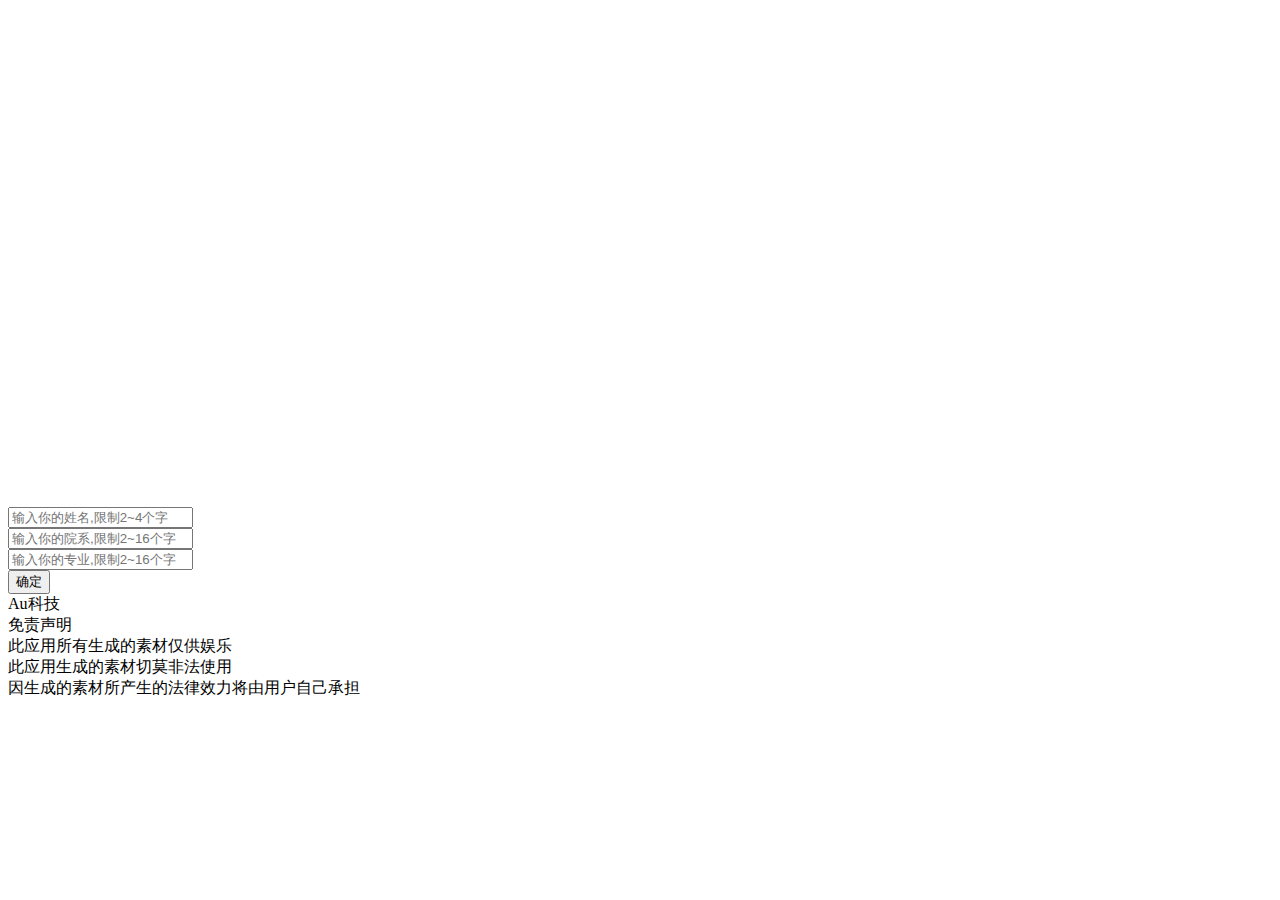
==== bj.htm @ 71a46560 "Add files via upload" ====
<!DOCTYPE html>
<html lang="en">
<head>
    <meta http-equiv="Content-Type" content="text/html; charset=UTF-8">

    <meta name="viewport"
          content="width=device-width, initial-scale=1.0, minimum-scale=1.0, maximum-scale=1.0, user-scalable=no">
    <title>北大录取通知书</title>
    <link type="text/css" rel="stylesheet" href="./bj/frozen.css">
    <link type="text/css" rel="stylesheet" href="./bj/module.css">

</head>
<body>
<div class="wrapper">
    <!-- 图片-->
    <canvas id="canvas" height=495.2></canvas>
    <!-- 提交的表单-->
    <div class="ui-form">
        <form action="">
            <div class="ui-form-item ui-border-b">
                <input type="text" name="a" placeholder="输入你的姓名,限制2~4个字" maxlength="4">
            </div>
            <div class="ui-form-item ui-border-b">
                <input type="text" name="b" placeholder="输入你的院系,限制2~16个字" maxlength="16">
            </div>
            <div class="ui-form-item ui-border-b">
                <input type="text" name="c" placeholder="输入你的专业,限制2~16个字" maxlength="16">
            </div>
            <div class="ui-btn-wrap">
                <button class="ui-btn-lg ui-btn-danger">确定</button>
            </div>
        </form>
    </div>
</div>

<script>
    // 获取参数
    function getQueryVariable(variable) {
        var query = window.location.search.substring(1);
        var vars = query.split("&");
        for (var i = 0; i < vars.length; i++) {
            var pair = vars[i].split("=");
            if (pair[0] === variable) {
                return pair[1];
            }
        }
        return (false);
    }

    var a = getQueryVariable("a");
    var b = getQueryVariable("b");
    var c = getQueryVariable("c");

    //画图
    var aa = document.getElementById('canvas');
    var bb = aa.getContext('2d');
    aa.width = window.screen.availWidth;

    var img = new Image;
    img.src = 'bj/bg.png';

    img.onload = function () {
        bb.scale(0.4,0.4);
        bb.drawImage(img,(aa.width-img.width*0.36)/2, 20);

        bb.fillStyle = '#2d2d2d';   // 文字填充颜色
        bb.font = '34px STXingkai';
        if (!a) {
            a = '张慧敏';
        }
        if (!b) {
            b = '       和家';
        }
        if (!c) {
            c = '       爱情与幸福';
        }
        console.log(a);
        bb.fillText(decodeURI(a), 180, 590);
        bb.fillText(decodeURI(b), 447, 652);
        bb.fillText(decodeURI(c), 220, 712);

    };
    bb.stroke();
</script>

<div class="footer">
    <div class="icon-weixin"></div>
    Au科技 <br>
    免责声明<br>此应用所有生成的素材仅供娱乐<br>此应用生成的素材切莫非法使用<br>因生成的素材所产生的法律效力将由用户自己承担
</div>
</body>
</html>
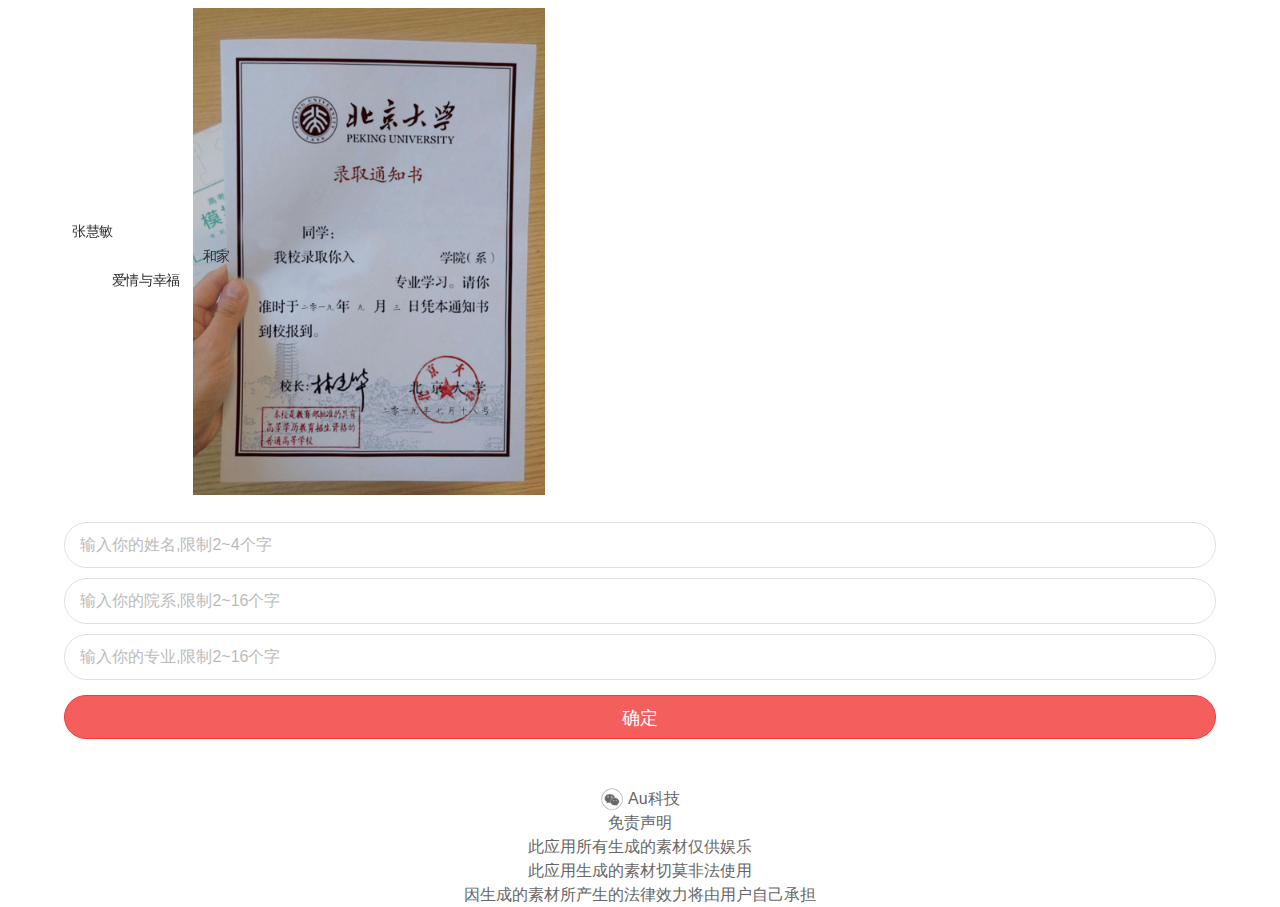
==== commit aed15fc9: "a" ====
--- a/bj.htm
+++ b/bj.htm
@@ -89,4 +89,4 @@
     免责声明<br>此应用所有生成的素材仅供娱乐<br>此应用生成的素材切莫非法使用<br>因生成的素材所产生的法律效力将由用户自己承担
 </div>
 </body>
-</html>+</html>
--- a/bj/frozen.css
+++ b/bj/frozen.css
@@ -0,0 +1 @@
+@charset "UTF-8";@media screen and (max-width:319px){html{font-size:85.33333px}}@media screen and (min-width:320px) and (max-width:359px){html{font-size:85.33333px}}@media screen and (min-width:360px) and (max-width:374px){html{font-size:96px}}@media screen and (min-width:375px) and (max-width:383px){html{font-size:100px}}@media screen and (min-width:384px) and (max-width:399px){html{font-size:102.4px}}@media screen and (min-width:400px) and (max-width:413px){html{font-size:106.66667px}}@media screen and (min-width:414px){html{font-size:110.4px}}body,div,dl,dt,dd,ul,ol,li,h1,h2,h3,h4,h5,h6,pre,code,form,fieldset,legend,input,textarea,p,blockquote,th,td,header,hgroup,nav,section,article,aside,footer,figure,figcaption,menu,button{margin:0;padding:0}body{font-family:"Helvetica Neue",Helvetica,STHeiTi,sans-serif;line-height:1.5;font-size:16px;color:#000;background-color:#f8f8f8;-webkit-user-select:none;-webkit-text-size-adjust:100%;-webkit-tap-highlight-color:transparent;outline:0}h1,h2,h3,h4,h5,h6{font-size:100%;font-weight:400}table{border-collapse:collapse;border-spacing:0}caption,th{text-align:left}fieldset,img{border:0}li{list-style:none}ins{text-decoration:none}del{text-decoration:line-through}input,button,textarea,select,optgroup,option{font-family:inherit;font-size:inherit;font-style:inherit;font-weight:inherit;outline:0}button{-webkit-appearance:none;border:0;background:0 0}a{-webkit-touch-callout:none;text-decoration:none}:focus{outline:0;-webkit-tap-highlight-color:transparent}em,i{font-style:normal}@font-face{font-family:iconfont;src:url(../font/iconfont.ttf) format("truetype")}.ui-icon,[class^=ui-icon-]{font-family:iconfont!important;font-size:32px;line-height:44px;font-style:normal;-webkit-font-smoothing:antialiased;-webkit-text-stroke-width:.2px;display:block;color:rgba(0,0,0,.5)}.ui-icon-close:before{content:""}.ui-icon-search:before{content:""}.ui-icon-return:before{content:""}.ui-icon-close,.ui-icon-search{color:#8e8e93}@font-face{font-family:iconfont;src:url(../font/iconfont-full.ttf) format("truetype")}.ui-icon,[class^=ui-icon-]{font-family:iconfont!important;font-size:32px;line-height:44px;font-style:normal;-webkit-font-smoothing:antialiased;-webkit-text-stroke-width:.2px;display:block;color:rgba(0,0,0,.5)}.ui-icon-add:before{content:"\f615"}.ui-icon-more:before{content:"\f616"}.ui-icon-arrow:before{content:"\f600"}.ui-icon-return:before{content:"\f614"}.ui-icon-checked:before{content:"\f601"}.ui-icon-checked-s:before{content:"\f602"}.ui-icon-info-block:before{content:"\f603"}.ui-icon-success-block:before{content:"\f604"}.ui-icon-warn-block:before{content:"\f605"}.ui-icon-info:before{content:"\f606"}.ui-icon-success:before{content:"\f607"}.ui-icon-warn:before{content:"\f608"}.ui-icon-next:before{content:"\f617"}.ui-icon-prev:before{content:"\f618"}.ui-icon-tag:before{content:"\f60d"}.ui-icon-tag-pop:before{content:"\f60f"}.ui-icon-tag-s:before{content:"\f60e"}.ui-icon-warn-lg:before{content:"\f609"}.ui-icon-close:before{content:"\f60a"}.ui-icon-close-progress:before{content:"\f619"}.ui-icon-close-page:before{content:"\f60b"}.ui-icon-emo:before{content:"\f61a"}.ui-icon-delete:before{content:"\f61b"}.ui-icon-search:before{content:"\f60c"}.ui-icon-order:before{content:"\f61c"}.ui-icon-news:before{content:"\f61d"}.ui-icon-personal:before{content:"\f61e"}.ui-icon-dressup:before{content:"\f61f"}.ui-icon-cart:before{content:"\f620"}.ui-icon-history:before{content:"\f621"}.ui-icon-wallet:before{content:"\f622"}.ui-icon-refresh:before{content:"\f623"}.ui-icon-thumb:before{content:"\f624"}.ui-icon-file:before{content:"\f625"}.ui-icon-hall:before{content:"\f626"}.ui-icon-voice:before{content:"\f627"}.ui-icon-unfold:before{content:"\f628"}.ui-icon-gototop:before{content:"\f629"}.ui-icon-share:before{content:"\f62a"}.ui-icon-home:before{content:"\f62b"}.ui-icon-pin:before{content:"\f62c"}.ui-icon-star:before{content:"\f62d"}.ui-icon-bugle:before{content:"\f62e"}.ui-icon-trend:before{content:"\f62f"}.ui-icon-unchecked:before{content:"\f610"}.ui-icon-unchecked-s:before{content:"\f611"}.ui-icon-play-active:before{content:"\f630"}.ui-icon-stop-active:before{content:"\f631"}.ui-icon-play:before{content:"\f632"}.ui-icon-stop:before{content:"\f633"}.ui-icon-set:before{content:"\f634"}.ui-icon-add-group:before{content:"\f635"}.ui-icon-add-people:before{content:"\f636"}.ui-icon-pc:before{content:"\f637"}.ui-icon-scan:before{content:"\f638"}.ui-icon-tag-svip:before{content:"\f613"}.ui-icon-tag-vip:before{content:"\f612"}.ui-icon-male:before{content:"\f639"}.ui-icon-female:before{content:"\f63a"}.ui-icon-collect:before{content:"\f63b"}.ui-icon-commented:before{content:"\f63c"}.ui-icon-like:before{content:"\f63d"}.ui-icon-liked:before{content:"\f63e"}.ui-icon-comment:before{content:"\f63f"}.ui-icon-collected:before{content:"\f640"}a{color:#00a5e0}em{color:#ff8444}::-webkit-input-placeholder{color:#bbb}h1{font-size:18px}h2{font-size:17px}h3,h4{font-size:16px}h5,.ui-txt-sub{font-size:14px}h6,.ui-txt-tips{font-size:12px}.ui-txt-default{color:#000}.ui-txt-white{color:#fff}.ui-txt-info{color:#777}.ui-txt-muted{color:#bbb}.ui-txt-warning,.ui-txt-red{color:#ff4222}.ui-txt-feeds{color:#314c83}.ui-txt-highlight{color:#ff8444}.ui-txt-justify{text-align:justify}.ui-txt-justify-one{text-align:justify;overflow:hidden;height:24px}.ui-txt-justify-one:after{display:inline-block;content:'';overflow:hidden;width:100%;height:0}.ui-border-t{border-top:1px solid #e0e0e0}.ui-border-b{border-bottom:1px solid #e0e0e0}.ui-border-tb{border-top:#e0e0e0 1px solid;border-bottom:#e0e0e0 1px solid;background-image:none}.ui-border-l{border-left:1px solid #e0e0e0}.ui-border-r{border-right:1px solid #e0e0e0}.ui-border{border:1px solid #e0e0e0}.ui-border-radius{border:1px solid #e0e0e0;border-radius:4px}@media screen and (-webkit-min-device-pixel-ratio:2){.ui-border-radius{position:relative;border:0}.ui-border-radius:before{content:"";width:200%;height:200%;position:absolute;top:0;left:0;border:1px solid #e0e0e0;-webkit-transform:scale(0.5);-webkit-transform-origin:0 0;padding:1px;-webkit-box-sizing:border-box;border-radius:8px;pointer-events:none}}@media screen and (-webkit-min-device-pixel-ratio:2){.ui-border{position:relative;border:0}.ui-border-t,.ui-border-b,.ui-border-l,.ui-border-r,.ui-border-tb{border:0}.ui-border-t{background-position:left top;background-image:-webkit-gradient(linear,left bottom,left top,color-stop(0.5,transparent),color-stop(0.5,#e0e0e0),to(#e0e0e0))}.ui-border-b{background-position:left bottom;background-image:-webkit-gradient(linear,left top,left bottom,color-stop(0.5,transparent),color-stop(0.5,#e0e0e0),to(#e0e0e0))}.ui-border-t,.ui-border-b,.ui-border-tb{background-repeat:repeat-x;-webkit-background-size:100% 1px}.ui-border-tb{background-image:-webkit-gradient(linear,left bottom,left top,color-stop(0.5,transparent),color-stop(0.5,#e0e0e0),to(#e0e0e0)),-webkit-gradient(linear,left top,left bottom,color-stop(0.5,transparent),color-stop(0.5,#e0e0e0),to(#e0e0e0));background-position:top,bottom}.ui-border-l{background-position:left top;background-image:-webkit-gradient(linear,right top,left top,color-stop(0.5,transparent),color-stop(0.5,#e0e0e0),to(#e0e0e0))}.ui-border-r{background-position:right top;background-image:-webkit-gradient(linear,left top,right top,color-stop(0.5,transparent),color-stop(0.5,#e0e0e0),to(#e0e0e0))}.ui-border-l,.ui-border-r{background-repeat:repeat-y;-webkit-background-size:1px 100%}.ui-border:after{content:"";width:100%;height:100%;position:absolute;top:0;left:0;background-image:-webkit-gradient(linear,left bottom,left top,color-stop(0.5,transparent),color-stop(0.5,#e0e0e0),to(#e0e0e0)),-webkit-gradient(linear,left top,right top,color-stop(0.5,transparent),color-stop(0.5,#e0e0e0),to(#e0e0e0)),-webkit-gradient(linear,left top,left bottom,color-stop(0.5,transparent),color-stop(0.5,#e0e0e0),to(#e0e0e0)),-webkit-gradient(linear,right top,left top,color-stop(0.5,transparent),color-stop(0.5,#e0e0e0),to(#e0e0e0));-webkit-background-size:100% 1px,1px 100%,100% 1px,1px 100%;background-size:100% 1px,1px 100%,100% 1px,1px 100%;-webkit-background-size:100% 1px,1px 100%,100% 1px,1px 100%;background-size:100% 1px,1px 100%,100% 1px,1px 100%;background-repeat:no-repeat;background-position:top,right,bottom,left;padding:1px;-webkit-box-sizing:border-box;z-index:10;pointer-events:none}}.ui-arrowlink{position:relative}.ui-arrowlink:before{font-family:iconfont!important;font-size:32px;line-height:44px;font-style:normal;-webkit-font-smoothing:antialiased;-webkit-text-stroke-width:.2px;display:block;color:rgba(0,0,0,.5);color:#c7c7c7;content:"";position:absolute;right:15px;top:50%;margin-top:-22px;margin-right:-10px}@media (max-width:320px){.ui-arrowlink:before{right:10px}}.ui-arrowlink.active{background:#e5e6e7}.ui-nowrap{max-width:100%;overflow:hidden;white-space:nowrap;text-overflow:ellipsis}.ui-nowrap-flex{display:-webkit-box;overflow:hidden;text-overflow:ellipsis;-webkit-box-orient:vertical;-webkit-line-clamp:1;-webkit-box-flex:1;height:inherit}.ui-nowrap-multi{display:-webkit-box;overflow:hidden;text-overflow:ellipsis;-webkit-box-orient:vertical;-webkit-line-clamp:2}.ui-placehold-wrap{padding-top:31.25%;position:relative}.ui-placehold{color:#bbb;position:absolute;top:0;width:100%;display:-webkit-box;-webkit-box-orient:vertical;-webkit-box-pack:center;-webkit-box-align:center;-webkit-box-sizing:border-box;text-align:center;height:100%;z-index:-1}.ui-placehold-img{padding-top:31.25%;position:relative}.ui-placehold-img>span{width:100%;height:100%;position:absolute;top:0;left:0;z-index:1;background-repeat:no-repeat;-webkit-background-size:cover}.ui-placehold-img img{width:100%;height:100%}.ui-grid,.ui-grid-trisect,.ui-grid-halve{padding-left:15px;padding-right:10px;overflow:hidden;padding-top:10px}@media (max-width:320px){.ui-grid,.ui-grid-trisect,.ui-grid-halve{padding-left:10px;padding-right:5px}}.ui-grid li,.ui-grid-trisect li,.ui-grid-halve li{padding-right:5px;padding-bottom:10px;float:left;position:relative;-webkit-box-sizing:border-box}.ui-grid-trisect>li{width:33.3333%}.ui-grid-trisect-img{padding-top:149.47%}.ui-grid-trisect h4{position:relative;margin:7px 0 3px}.ui-grid-trisect h4 span{display:inline-block;margin-left:12px;color:#777}.ui-grid-halve>li{width:50%}.ui-grid-halve-img{padding-top:55.17%}.ui-grid-trisect-img,.ui-grid-halve-img{position:relative;width:100%}.ui-grid-trisect-img>span,.ui-grid-halve-img>span{width:100%;height:100%;position:absolute;top:0;left:0;z-index:1;background-repeat:no-repeat;-webkit-background-size:cover}.ui-grid-trisect-img img,.ui-grid-halve-img img{width:100%;height:100%;position:absolute;left:0;top:0}.ui-grid-trisect-img.active,.ui-grid-halve-img.active{opacity:.5}.ui-row{display:block;overflow:hidden}.ui-col{float:left;-webkit-box-sizing:border-box;box-sizing:border-box;width:100%}.ui-col-10{width:10%}.ui-col-20{width:20%}.ui-col-25{width:25%}.ui-col-33{width:33.3333%}.ui-col-50{width:50%}.ui-col-67{width:66.6666%}.ui-col-75{width:75%}.ui-col-80{width:80%}.ui-col-90{width:90%}.ui-row-flex{display:-webkit-box;width:100%;-webkit-box-sizing:border-box}.ui-row-flex .ui-col{float:none;-webkit-box-flex:1;width:0}.ui-row-flex .ui-col-2{-webkit-box-flex:2}.ui-row-flex .ui-col-3{-webkit-box-flex:3}.ui-row-flex .ui-col-4{-webkit-box-flex:4}.ui-row-flex-ver{-webkit-box-orient:vertical}.ui-row-flex-ver .ui-col{width:100%;height:0}.ui-whitespace{padding-left:15px;padding-right:15px;-webkit-box-sizing:border-box;box-sizing:border-box}@media (max-width:320px){.ui-whitespace{padding-left:10px;padding-right:10px}}.ui-whitespace-left{padding-left:15px;-webkit-box-sizing:border-box;box-sizing:border-box}@media (max-width:320px){.ui-whitespace-left{padding-left:10px}}.ui-whitespace-right{padding-right:15px;-webkit-box-sizing:border-box;box-sizing:border-box}@media (max-width:320px){.ui-whitespace-right{padding-right:10px}}.ui-justify{text-align:justify;font-size:0}.ui-justify:after{content:'';display:inline-block;width:100%;height:0;overflow:hidden}.ui-justify li{display:inline-block;text-align:center}.ui-justify p{font-size:16px}.ui-justify-flex{width:100%;display:-webkit-box;-webkit-box-pack:justify;-webkit-justify-content:space-between}.ui-header,.ui-footer{position:fixed;width:100%;z-index:100;left:0}.ui-header{top:0;height:45px;line-height:45px}.ui-header-stable,.ui-header-positive{padding:0 10px;-webkit-box-sizing:border-box;box-sizing:border-box}.ui-header-stable,.ui-footer-stable{background-color:#f8f8f8}.ui-header-positive,.ui-footer-positive{background-color:#18b4ed;color:#fff}.ui-header-positive a,.ui-header-positive a:active,.ui-header-positive i,.ui-footer-positive a,.ui-footer-positive a:active,.ui-footer-positive i{color:#fff}.ui-footer-btn{background-image:-webkit-gradient(linear,left top,left bottom,color-stop(0,#f9f9f9),to(#e0e0e0));color:#00a5e0}.ui-footer-btn .ui-tiled{height:100%}.ui-footer{bottom:0;height:56px}.ui-header~.ui-container{border-top:45px solid transparent}.ui-footer~.ui-container{border-bottom:56px solid transparent}.ui-header h1{text-align:center;font-size:18px}.ui-header .ui-icon-return{position:absolute;left:0}.ui-header .ui-btn,.ui-header .ui-btn-lg,.ui-header .ui-btn-s{display:block;position:absolute;right:10px;top:50%;margin-top:-15px}.ui-center{width:100%;display:-webkit-box;-webkit-box-orient:vertical;-webkit-box-pack:center;-webkit-box-align:center;text-align:center;height:150px}.ui-flex,.ui-tiled{display:-webkit-box;width:100%;-webkit-box-sizing:border-box}.ui-flex-ver{-webkit-box-orient:vertical}.ui-flex-pack-start{-webkit-box-pack:start}.ui-flex-pack-end{-webkit-box-pack:end}.ui-flex-pack-center{-webkit-box-pack:center}.ui-flex-align-start{-webkit-box-align:start}.ui-flex-align-end{-webkit-box-align:end}.ui-flex-align-center{-webkit-box-align:center}.ui-tiled li{-webkit-box-flex:1;width:100%;text-align:center;display:-webkit-box;-webkit-box-orient:vertical;-webkit-box-pack:center;-webkit-box-align:center}.ui-badge,.ui-badge-muted,.ui-badge-num,.ui-badge-corner,.ui-badge-cornernum{display:inline-block;text-align:center;background:#f74c31;color:#fff;font-size:11px;height:16px;line-height:16px;-webkit-border-radius:8px;padding:0 6px;-webkit-background-clip:padding-box;background-clip:padding-box}.ui-badge-muted{background:#b6cae0}.ui-badge-num{height:19px;line-height:20px;font-size:12px;min-width:19px;-webkit-border-radius:10px}.ui-badge-wrap{position:relative;text-align:center}.ui-badge-corner{position:absolute;border:2px #fff solid;height:20px;line-height:20px;top:-4px;right:-9px}.ui-badge-cornernum{position:absolute;top:-4px;right:-9px;height:19px;line-height:19px;font-size:12px;min-width:19px;-webkit-border-radius:10px;top:-5px;right:-5px}.ui-reddot,.ui-reddot-border,.ui-reddot-s{position:relative;display:inline-block;line-height:22px;padding:0 6px}.ui-reddot:after,.ui-reddot-border:after,.ui-reddot-s:after{content:'';position:absolute;display:block;width:8px;height:8px;background-color:#f74c31;border-radius:5px;right:-3px;top:-3px;-webkit-background-clip:padding-box;background-clip:padding-box}.ui-reddot-static{display:block;width:8px;height:8px;padding:0}.ui-reddot-static:after{top:0;right:0}.ui-reddot-border:before{content:'';position:absolute;display:block;width:8px;height:8px;background-color:#fff;border-radius:5px;right:-4px;top:-4px;-webkit-background-clip:padding-box;background-clip:padding-box;padding:1px}.ui-reddot-s:after{width:6px;height:6px;top:-5px;right:-5px}.ui-avatar,.ui-avatar-lg,.ui-avatar-s,.ui-avatar-one,.ui-avatar-tiled{display:block;-webkit-background-size:cover;background-image:url([data-uri])}.ui-avatar{width:50px;height:50px;-webkit-border-radius:200px;overflow:hidden}.ui-avatar>span{width:100%;height:100%;display:block;overflow:hidden;background-repeat:no-repeat;-webkit-background-size:cover;-webkit-border-radius:200px}.ui-avatar-lg,.ui-avatar-one{width:70px;height:70px;-webkit-border-radius:200px;overflow:hidden}.ui-avatar-lg>span,.ui-avatar-one>span{width:100%;height:100%;display:block;overflow:hidden;background-repeat:no-repeat;-webkit-background-size:cover;-webkit-border-radius:200px}.ui-avatar-s{width:100px;height:100px;-webkit-border-radius:200px;overflow:hidden}.ui-avatar-s>span{width:100%;height:100%;display:block;overflow:hidden;background-repeat:no-repeat;-webkit-background-size:cover;-webkit-border-radius:200px}.ui-avatar-tiled{width:30px;height:30px;-webkit-border-radius:200px;overflow:hidden;display:inline-block}.ui-avatar-tiled>span{width:100%;height:100%;display:block;overflow:hidden;background-repeat:no-repeat;-webkit-background-size:cover;-webkit-border-radius:200px}.ui-label{display:inline-block;position:relative;line-height:30px;height:30px;padding:0 15px;border:1px solid #cacccd;border-radius:15px}@media screen and (-webkit-min-device-pixel-ratio:2){.ui-label{position:relative;border:0}.ui-label:before{content:"";width:200%;height:200%;position:absolute;top:0;left:0;border:1px solid #cacccd;-webkit-transform:scale(0.5);-webkit-transform-origin:0 0;padding:1px;-webkit-box-sizing:border-box;border-radius:30px;pointer-events:none}}.ui-label:active{background-color:#f3f2f2}.ui-label-list{margin:0 10px}.ui-label-list .ui-label{margin:0 10px 10px 0}.ui-label-s{font-size:11px;line-height:13px;display:inline-block;position:relative;padding:0 1px;color:#ff7f0d;border:1px solid #ff7f0d;border-radius:2px}@media screen and (-webkit-min-device-pixel-ratio:2){.ui-label-s{position:relative;border:0}.ui-label-s:before{content:"";width:200%;height:200%;position:absolute;top:0;left:0;border:1px solid #ff7f0d;-webkit-transform:scale(0.5);-webkit-transform-origin:0 0;padding:1px;-webkit-box-sizing:border-box;border-radius:4px;pointer-events:none}}.ui-label-s:active{background-color:#f3f2f2}.ui-label-s:after{content:"";position:absolute;top:-5px;bottom:-5px;left:-5px;right:-5px}.ui-tag-t,.ui-tag-hot,.ui-tag-new,.ui-tag-s-hot,.ui-tag-s-new,.ui-tag-pop-hot,.ui-tag-pop-new{position:relative}.ui-tag-t:before,.ui-tag-hot:before,.ui-tag-new:before,.ui-tag-s-hot:before,.ui-tag-s-new:before,.ui-tag-pop-hot:before,.ui-tag-pop-new:before,.ui-tag-t:after,.ui-tag-hot:after,.ui-tag-new:after,.ui-tag-s-hot:after,.ui-tag-s-new:after,.ui-tag-pop-hot:after,.ui-tag-pop-new:after{height:20px;left:0;top:0;z-index:9;display:block}.ui-tag-t:before,.ui-tag-hot:before,.ui-tag-new:before,.ui-tag-s-hot:before,.ui-tag-s-new:before,.ui-tag-pop-hot:before,.ui-tag-pop-new:before,.ui-tag-vip:before,.ui-tag-svip:before,.ui-tag-selected:after{font-family:iconfont!important;font-size:32px;line-height:44px;font-style:normal;-webkit-font-smoothing:antialiased;-webkit-text-stroke-width:.2px;display:block;color:rgba(0,0,0,.5);position:absolute}.ui-tag-t:before,.ui-tag-hot:before,.ui-tag-new:before,.ui-tag-s-hot:before,.ui-tag-s-new:before,.ui-tag-pop-hot:before,.ui-tag-pop-new:before{content:"";line-height:20px;color:red}.ui-tag-t:after,.ui-tag-hot:after,.ui-tag-new:after,.ui-tag-s-hot:after,.ui-tag-s-new:after,.ui-tag-pop-hot:after,.ui-tag-pop-new:after{position:absolute;content:'';width:22px;text-align:right;line-height:20px;font-size:12px;color:#fff;padding-right:14px}.ui-tag-b,.ui-tag-freelimit,.ui-tag-free,.ui-tag-last,.ui-tag-limit,.ui-tag-act,.ui-tag-xy,.ui-tag-vip,.ui-tag-svip{position:relative}.ui-tag-b:before,.ui-tag-freelimit:before,.ui-tag-free:before,.ui-tag-last:before,.ui-tag-limit:before,.ui-tag-act:before,.ui-tag-xy:before,.ui-tag-vip:before,.ui-tag-svip:before{position:absolute;font-size:10px;width:28px;height:13px;line-height:13px;bottom:0;right:0;z-index:9;color:#fff;border-radius:2px;text-align:center}.ui-tag-vip:before,.ui-tag-svip:before{font-size:32px;text-indent:-2px;border-radius:2px}.ui-tag-vip:before{background-color:red;color:#fffadf;content:""}.ui-tag-svip:before{background-color:#ffd400;color:#b7440e;content:""}.ui-tag-freelimit:before{background-color:#18b4ed;content:'限免'}.ui-tag-free:before{background-color:#5fb336;content:'免费'}.ui-tag-last:before{background-color:#8f6adb;content:'绝版'}.ui-tag-limit:before{background-color:#3385e6;content:'限量'}.ui-tag-act:before{background-color:#00c795;content:'活动'}.ui-tag-xy:before{background-color:#d7ba42;content:'星影'}.ui-tag-freemonthly:before{background-color:#ff7f0d;content:'包月'}.ui-tag-onsale:before{background-color:#00c795;content:'特价'}.ui-tag-hot:after,.ui-tag-s-hot:after,.ui-tag-pop-hot:after{content:'热'}.ui-tag-new:after,.ui-tag-s-new:after,.ui-tag-pop-new:after{content:'新'}.ui-tag-hot:before,.ui-tag-s-hot:before,.ui-tag-pop-hot:before{color:#ff7200}.ui-tag-s-hot:before,.ui-tag-s-new:before{content:"";left:-2px}.ui-tag-s-hot:after,.ui-tag-s-new:after{width:16px;padding-right:12px}.ui-tag-selected:after{content:"";color:#18b4ed;right:-5px;top:-5px;z-index:9;width:26px;height:26px;background:#fff;border-radius:13px;line-height:26px;text-indent:-3px}.ui-tag-wrap{display:inline-block;position:relative;padding-right:32px}.ui-tag-wrap .ui-tag-vip,.ui-tag-wrap .ui-tag-svip{position:static}.ui-tag-wrap .ui-tag-vip:before,.ui-tag-wrap .ui-tag-svip:before{top:50%;margin-top:-7px}.ui-tag-pop-hot:before,.ui-tag-pop-new:before{content:"";left:-10px;top:1px}.ui-tag-pop-hot:after,.ui-tag-pop-new:after{font-size:11px;padding-right:0;text-align:center;left:-5px}.ui-btn,.ui-btn-lg,.ui-btn-s{height:30px;line-height:30px;padding:0 11px;min-width:55px;display:inline-block;position:relative;text-align:center;font-size:15px;background-color:#fdfdfd;background-image:-webkit-gradient(linear,left top,left bottom,color-stop(0.5,#fff),to(#fafafa));vertical-align:top;color:#00a5e0;-webkit-box-sizing:border-box;-webkit-background-clip:padding-box;background-clip:padding-box;border:1px solid #cacccd;border-radius:3px}@media screen and (-webkit-min-device-pixel-ratio:2){.ui-btn,.ui-btn-lg,.ui-btn-s{position:relative;border:0}.ui-btn:before,.ui-btn-lg:before,.ui-btn-s:before{content:"";width:200%;height:200%;position:absolute;top:0;left:0;border:1px solid #cacccd;-webkit-transform:scale(0.5);-webkit-transform-origin:0 0;padding:1px;-webkit-box-sizing:border-box;border-radius:6px;pointer-events:none}}.ui-btn:not(.disabled):not(:disabled):active,.ui-btn-lg:not(.disabled):not(:disabled):active,.ui-btn-s:not(.disabled):not(:disabled):active,.ui-btn.active,.active.ui-btn-lg,.active.ui-btn-s{background:#f2f2f2;color:rgba(0,165,224,.5);-webkit-background-clip:padding-box;background-clip:padding-box}.ui-btn:after,.ui-btn-lg:after,.ui-btn-s:after{content:"";position:absolute;top:-7px;bottom:-7px;left:0;right:0}.ui-btn-primary{background-color:#18b4ed;border-color:#0baae4;background-image:-webkit-gradient(linear,left top,left bottom,color-stop(0.5,#1fbaf3),to(#18b4ed));color:#fff;-webkit-background-clip:padding-box;background-clip:padding-box}.ui-btn-primary:not(.disabled):not(:disabled):active,.ui-btn-primary.active{background:#1ca7da;border-color:#1ca7da;color:rgba(255,255,255,.5);-webkit-background-clip:padding-box;background-clip:padding-box}.ui-btn-danger{background-color:#f75549;background-image:-webkit-gradient(linear,left top,left bottom,color-stop(0.5,#fc6156),to(#f75549));color:#fff;border-color:#f43d30;-webkit-background-clip:padding-box;background-clip:padding-box}.ui-btn-danger:not(.disabled):not(:disabled):active,.ui-btn-danger.active{background:#e2574d;border-color:#e2574d;color:rgba(255,255,255,.5);-webkit-background-clip:padding-box;background-clip:padding-box}.ui-btn.disabled,.disabled.ui-btn-lg,.disabled.ui-btn-s,.ui-btn:disabled,.ui-btn-lg:disabled,.ui-btn-s:disabled{border:0;color:#ccc;background:#e9ebec;-webkit-background-clip:padding-box;background-clip:padding-box}.ui-btn-lg{font-size:18px;height:44px;line-height:44px;display:block;width:100%;border-radius:5px}.ui-btn-wrap{padding:15px 10px}@media (max-width:320px){.ui-btn-wrap{padding:10px}}.ui-btn-s{padding:0;width:55px;height:25px;line-height:25px;font-size:13px}@media screen and (-webkit-min-device-pixel-ratio:2){.ui-btn-primary:before{border:1px solid #0baae4}.ui-btn-danger:before{border:1px solid #f43d30}.ui-btn,.ui-btn-lg,.ui-btn-s{border:0}.ui-btn.disabled,.disabled.ui-btn-lg,.disabled.ui-btn-s,.ui-btn:disabled,.ui-btn-lg:disabled,.ui-btn-s:disabled,.ui-btn.disabled:before,.disabled.ui-btn-lg:before,.disabled.ui-btn-s:before,.ui-btn:disabled:before,.ui-btn-lg:disabled:before,.ui-btn-s:disabled:before{border:1px solid #e9ebec}.ui-btn-lg:before{border-radius:10px}}.ui-btn-progress{width:55px;padding:0;overflow:hidden}.ui-btn-progress .ui-btn-inner{position:absolute;left:0;top:0;height:100%;overflow:hidden;background-image:-webkit-gradient(linear,left top,left bottom,color-stop(0.5,#1fbaf3),to(#18b4ed));border-bottom-left-radius:3px;border-top-left-radius:3px}.ui-btn-progress .ui-btn-inner span{display:inline-block;color:#fff;position:absolute;width:55px;left:0}.ui-btn-progress.disabled,.ui-btn-progress:disabled{background-color:#fefefe;background-image:-webkit-gradient(linear,left top,left bottom,color-stop(0.5,#fff),to(#fafafa));color:#ccc;border:1px solid #cacccd;-webkit-background-clip:padding-box;background-clip:padding-box}@media screen and (-webkit-min-device-pixel-ratio:2){.ui-btn-progress.disabled,.ui-btn-progress:disabled{border:0}.ui-btn-progress.disabled:before,.ui-btn-progress:disabled:before{border:1px solid #cacccd}}.ui-btn-group{display:-webkit-box;width:100%;-webkit-box-sizing:border-box;box-sizing:border-box;-webkit-box-align:center}.ui-btn-group button{display:block;-webkit-box-flex:1;margin-right:10px}.ui-btn-group button:first-child{margin-left:10px}.ui-tips{padding:20px 15px;text-align:center;font-size:16px;color:#000}.ui-tips i{display:inline-block;width:32px;height:1px;vertical-align:top}.ui-tips i:before{font-family:iconfont!important;font-size:32px;line-height:44px;font-style:normal;-webkit-font-smoothing:antialiased;-webkit-text-stroke-width:.2px;display:block;color:rgba(0,0,0,.5);content:"";color:#0090ff;line-height:21px}.ui-tips-success i:before{content:"";color:#65d521}.ui-tips-warn i:before{content:"";color:#f76249}.ui-newstips-wrap{margin:20px 15px;text-align:center}.ui-newstips{background:#383939;position:relative;height:40px;line-height:40px;display:-webkit-inline-box;-webkit-box-align:center;padding-right:25px;border-radius:5px;font-size:14px;color:#fff;padding-left:15px}.ui-newstips .ui-avatar-tiled,.ui-newstips .ui-newstips-thumb,.ui-newstips i{display:block;margin-left:-5px;margin-right:10px}.ui-newstips .ui-newstips-thumb{width:30px;height:30px;position:relative}.ui-newstips .ui-newstips-thumb>span{display:block;width:100%;height:100%;z-index:1;background-repeat:no-repeat;-webkit-background-size:cover}.ui-newstips div{display:-webkit-box;overflow:hidden;text-overflow:ellipsis;-webkit-box-orient:vertical;-webkit-line-clamp:1;-webkit-box-flex:1;height:inherit}.ui-newstips:after{font-family:iconfont!important;font-size:32px;line-height:44px;font-style:normal;-webkit-font-smoothing:antialiased;-webkit-text-stroke-width:.2px;display:block;color:rgba(0,0,0,.5);color:#c7c7c7;content:"";position:absolute;right:15px;top:50%;margin-top:-22px;margin-right:-10px}@media (max-width:320px){.ui-newstips:after{right:10px}}.ui-newstips .ui-reddot,.ui-newstips .ui-reddot-border,.ui-newstips .ui-reddot-s,.ui-newstips .ui-badge-num{margin-left:10px;margin-right:5px}.ui-tooltips{width:100%;position:relative;z-index:99;overflow:hidden;-webkit-box-sizing:border-box;box-sizing:border-box}.ui-tooltips-cnt{background-color:#fff;line-height:44px;height:44px;padding-left:10px;padding-right:30px;max-width:100%;overflow:hidden;white-space:nowrap;text-overflow:ellipsis}.ui-tooltips-cnt .ui-icon-close:before{font-size:40px;color:rgba(0,0,0,.2);margin-left:-10px;position:absolute;right:0;top:0}.ui-tooltips-warn .ui-tooltips-cnt{background-color:rgba(255,242,183,.95);color:#000}.ui-tooltips-warn:active .ui-tooltips-cnt{background-color:#e1d498}.ui-tooltips-guide .ui-tooltips-cnt{color:#00a5e0;background-color:rgba(205,242,255,.95)}.ui-tooltips-guide .ui-tooltips-cnt .ui-icon-close:before{color:rgba(0,165,224,.2)}.ui-tooltips-guide:active .ui-tooltips-cnt{background-color:#b5dbe8}.ui-tooltips-cnt-link:after{font-family:iconfont!important;font-size:32px;line-height:44px;font-style:normal;-webkit-font-smoothing:antialiased;-webkit-text-stroke-width:.2px;display:block;color:rgba(0,0,0,.5);color:#c7c7c7;content:"";position:absolute;right:15px;top:50%;margin-top:-22px;margin-right:-10px;color:rgba(0,0,0,.5)}@media (max-width:320px){.ui-tooltips-cnt-link:after{right:10px}}.ui-tooltips-guide .ui-tooltips-cnt-link:after{color:#00aeef}.ui-tooltips-warn i{display:inline-block;margin-right:4px;margin-left:-4px;width:32px;height:1px;vertical-align:top}.ui-tooltips-warn i:before{font-family:iconfont!important;font-size:32px;line-height:44px;font-style:normal;-webkit-font-smoothing:antialiased;-webkit-text-stroke-width:.2px;display:block;color:rgba(0,0,0,.5);content:"";color:#f76249}.ui-table{width:100%;border-collapse:collapse}.ui-table th{font-weight:500}.ui-table td,.ui-table th{border-bottom:1px solid #e0e0e0;border-right:1px solid #e0e0e0;text-align:center}@media screen and (-webkit-min-device-pixel-ratio:2){.ui-table td,.ui-table th{position:relative;border-right:0;border-bottom:0}.ui-table td:after,.ui-table th:after{content:"";position:absolute;width:100%;height:100%;left:0;top:0;background-image:-webkit-gradient(linear,left top,right top,color-stop(0.5,transparent),color-stop(0.5,#e0e0e0),to(#e0e0e0)),-webkit-gradient(linear,left top,left bottom,color-stop(0.5,transparent),color-stop(0.5,#e0e0e0),to(#e0e0e0));-webkit-background-size:1px 100%,100% 1px;background-size:1px 100%,100% 1px;background-repeat:no-repeat;background-position:right,bottom;pointer-events:none}.ui-table tr td:last-child:after,.ui-table tr th:last-child:after{background-image:-webkit-gradient(linear,left top,left bottom,color-stop(0.5,transparent),color-stop(0.5,#e0e0e0),to(#e0e0e0));-webkit-background-size:100% 1px;background-size:100% 1px;background-repeat:no-repeat;background-position:bottom}.ui-table tr:last-child td:not(:last-child):after{background-image:-webkit-gradient(linear,left top,right top,color-stop(0.5,transparent),color-stop(0.5,#e0e0e0),to(#e0e0e0));-webkit-background-size:1px 100%;background-size:1px 100%;background-repeat:no-repeat;background-position:right}}.ui-table tr td:last-child,.ui-table tr th:last-child{border-right:0}.ui-table tr:last-child td{border-bottom:0}.ui-list{background-color:#fff;width:100%}.ui-list>li{position:relative;margin-left:15px;display:-webkit-box}.ui-list-pure>li{display:block}.ui-list-text>li,.ui-list-pure>li{position:relative;padding-top:10px;padding-bottom:10px;padding-right:15px;-webkit-box-align:center}.ui-list-text h4,.ui-list-text p{-webkit-box-flex:1}.ui-list-cover>li{padding-left:15px;margin-left:0}.ui-list>li.ui-border-t:first-child,.ui-list>li:first-child>.ui-border-t{border:0;background-image:none}.ui-list-thumb,.ui-list-thumb-s,.ui-list-img,.ui-list-icon{position:relative;margin:10px 10px 10px 0}.ui-list-thumb>span,.ui-list-thumb-s>span,.ui-list-img>span,.ui-list-icon>span{display:block;width:100%;height:100%;z-index:1;background-repeat:no-repeat;-webkit-background-size:cover}.ui-list-thumb{width:50px;height:50px}.ui-list-img{width:100px;height:68px}.ui-list-thumb-s{width:28px;height:28px}.ui-list-icon{width:40px;height:40px}.ui-list .ui-avatar,.ui-list .ui-avatar-s,.ui-list .ui-avatar-lg{margin:10px 10px 10px 0}.ui-list-info{-webkit-box-flex:1;padding-top:10px;padding-bottom:10px;display:-webkit-box;-webkit-box-orient:vertical;-webkit-box-pack:center;padding-right:15px}.ui-list-info p{color:#777;font-size:14px}.ui-list-text .ui-list-info{padding-top:0;padding-bottom:0}.ui-list li h4{font-size:16px}.ui-list:not(.ui-list-text) li>p,.ui-list li>h5{font-size:14px;color:#777}.ui-list-active>li:active,.ui-list li.active{background-color:#e5e6e7;padding-left:15px;margin-left:0}.ui-list-active>li:active,.ui-list>li.active,.ui-list>li.active>.ui-border-t,.ui-list>li.active+li>.ui-border-t,.ui-list>li.active+li.ui-border-t{background-image:none;border-top-color:#e5e6e7}.ui-list-link>li:after{font-family:iconfont!important;font-size:32px;line-height:44px;font-style:normal;-webkit-font-smoothing:antialiased;-webkit-text-stroke-width:.2px;display:block;color:rgba(0,0,0,.5);color:#c7c7c7;content:"";position:absolute;right:15px;top:50%;margin-top:-22px;margin-right:-10px}@media (max-width:320px){.ui-list-link>li:after{right:10px}}.ui-list-text.ui-list-link>li{padding-right:30px}.ui-list-link .ui-list-info{padding-right:30px}.ui-list-function .ui-list-info{padding-right:75px}.ui-list-function .ui-btn,.ui-list-function .ui-btn-lg,.ui-list-function .ui-btn-s{position:absolute;top:50%;right:15px;margin-top:-15px}.ui-list-function .ui-btn-s{margin-top:-12px}.ui-list-function.ui-list-link .ui-list-info{padding-right:90px}.ui-list-function.ui-list-link .ui-btn,.ui-list-function.ui-list-link .ui-btn-lg,.ui-list-function.ui-list-link .ui-btn-s{right:30px}.ui-list-function li{-webkit-box-align:inherit}.ui-list-one>li{padding-top:0;padding-bottom:0;line-height:44px}.ui-list-one .ui-list-info{-webkit-box-orient:horizontal;-webkit-box-align:center}.ui-list-one h4{-webkit-box-flex:1}@media (max-width:320px){.ui-list>li{margin-left:10px}.ui-list-text>li,.ui-list-pure>li,.ui-list-info{padding-right:10px}.ui-list-cover>li,.ui-list-active>li:active,.ui-list li.active{padding-left:10px}.ui-list-text.ui-list-link>li{padding-right:25px}.ui-list-function .ui-list-info{padding-right:70px}.ui-list-function .ui-btn,.ui-list-function .ui-btn-lg,.ui-list-function .ui-btn-s{right:10px}.ui-list-function.ui-list-link .ui-list-info{padding-right:85px}.ui-list-function.ui-list-link .ui-btn,.ui-list-function.ui-list-link .ui-btn-lg,.ui-list-function.ui-list-link .ui-btn-s{right:25px}}.ui-notice{width:100%;height:100%;z-index:99;display:-webkit-box;-webkit-box-orient:vertical;-webkit-box-pack:center;-webkit-box-align:center;position:absolute;text-align:center}.ui-notice>i{display:block;margin-bottom:20px}.ui-notice>i:before{font-family:iconfont!important;font-size:32px;line-height:44px;font-style:normal;-webkit-font-smoothing:antialiased;-webkit-text-stroke-width:.2px;display:block;color:rgba(0,0,0,.5);content:"";font-size:100px;line-height:100px;color:rgba(0,0,0,.3)}.ui-notice p{font-size:16px;line-height:20px;color:#bbb;text-align:center;padding:0 15px}.ui-notice-btn{width:100%;-webkit-box-sizing:border-box;padding:50px 15px 15px}.ui-notice-btn button{margin:10px 0}.ui-form{background-color:#fff}.ui-form-item-order.active{background-color:#e5e6e7}.ui-form-item{position:relative;font-size:16px;height:44px;line-height:44px;padding-right:15px;padding-left:15px}.ui-form-item label:not(.ui-switch):not(.ui-checkbox):not(.ui-checkbox-s):not(.ui-radio){width:95px;position:absolute;text-align:left;-webkit-box-sizing:border-box;box-sizing:border-box}.ui-form-item input,.ui-form-item textarea{width:100%;-webkit-box-sizing:border-box;box-sizing:border-box;-webkit-appearance:none;border:0;background:0 0;padding-left:95px}.ui-form-item input[type=checkbox],.ui-form-item input[type=radio]{padding-left:0}.ui-form-item .ui-icon-close{position:absolute;top:0;right:6px}@media (max-width:320px){.ui-form-item .ui-icon-close{right:1px}}@media (max-width:320px){.ui-form-item{padding-left:10px;padding-right:10px}}.ui-form-item-textarea{height:65px}.ui-form-item-textarea label{vertical-align:top}.ui-form-item-textarea textarea{margin-top:15px;border:0}.ui-form-item-textarea textarea:focus{outline:0}.ui-form-item-link>li:after{font-family:iconfont!important;font-size:32px;line-height:44px;font-style:normal;-webkit-font-smoothing:antialiased;-webkit-text-stroke-width:.2px;display:block;color:rgba(0,0,0,.5);color:#c7c7c7;content:"";position:absolute;right:15px;top:50%;margin-top:-22px;margin-right:-10px}@media (max-width:320px){.ui-form-item-link>li:after{right:10px}}.ui-form-item-l label,.ui-form-item-r button{color:#00a5e0;text-align:center}.ui-form-item-r .ui-icon-close{right:125px}.ui-form-item-l input:not([type=checkbox]):not([type=radio]){padding-left:115px;-webkit-box-sizing:border-box;box-sizing:border-box}.ui-form-item-r{padding-right:0}.ui-form-item-r input:not([type=checkbox]):not([type=radio]){padding-left:0;padding-right:150px;-webkit-box-sizing:border-box;box-sizing:border-box}.ui-form-item-r button{width:110px;height:44px;position:absolute;top:0;right:0}.ui-form-item-r button.disabled{color:#bbb}.ui-form-item-r button:not(.disabled):active{background-color:#e5e6e7}.ui-form-item-pure input,.ui-form-item-pure textarea{padding-left:0}.ui-form-item-show label{color:#777}.ui-form-item-link:after{font-family:iconfont!important;font-size:32px;line-height:44px;font-style:normal;-webkit-font-smoothing:antialiased;-webkit-text-stroke-width:.2px;display:block;color:rgba(0,0,0,.5);color:#c7c7c7;content:"";position:absolute;right:15px;top:50%;margin-top:-22px;margin-right:-10px}@media (max-width:320px){.ui-form-item-link:after{right:10px}}.ui-form-item-checkbox,.ui-form-item-radio,.ui-form-item-switch{display:-webkit-box;-webkit-box-align:center}.ui-checkbox,.ui-checkbox-s{display:inline-block}.ui-checkbox input,.ui-checkbox-s input{display:inline-block;width:25px;height:1px;position:relative;overflow:visible;border:0;background:0 0;-webkit-appearance:none;outline:0;margin-right:8px;vertical-align:middle}.ui-checkbox input:before,.ui-checkbox-s input:before{font-family:iconfont!important;font-size:32px;line-height:44px;font-style:normal;-webkit-font-smoothing:antialiased;-webkit-text-stroke-width:.2px;display:block;color:rgba(0,0,0,.5);content:"";color:#18b4ed;position:absolute;top:-22px;left:-4px;color:#dedfe0}.ui-checkbox input:checked:before,.ui-checkbox-s input:checked:before{content:"";color:#18b4ed}.ui-checkbox-s input:before{content:""}.ui-checkbox-s input:checked:before{content:""}.ui-switch{position:absolute;font-size:16px;right:15px;top:50%;margin-top:-16px;width:52px;height:32px;line-height:32px}@media (max-width:320px){.ui-switch{right:10px}}.ui-switch input{width:52px;height:32px;position:absolute;z-index:2;border:0;background:0 0;-webkit-appearance:none;outline:0}.ui-switch input:before{content:'';width:50px;height:30px;border:1px solid #dfdfdf;background-color:#fdfdfd;border-radius:20px;cursor:pointer;display:inline-block;position:relative;vertical-align:middle;-webkit-box-sizing:content-box;box-sizing:content-box;border-color:#dfdfdf;-webkit-box-shadow:#dfdfdf 0 0 0 0 inset;box-shadow:#dfdfdf 0 0 0 0 inset;-webkit-transition:border .4s,-webkit-box-shadow .4s;transition:border .4s,box-shadow .4s;-webkit-background-clip:content-box;background-clip:content-box}.ui-switch input:checked:before{border-color:#64bd63;-webkit-box-shadow:#64bd63 0 0 0 16px inset;box-shadow:#64bd63 0 0 0 16px inset;background-color:#64bd63;transition:border .4s,box-shadow .4s,background-color 1.2s;-webkit-transition:border .4s,-webkit-box-shadow .4s,background-color 1.2s;background-color:#64bd63}.ui-switch input:checked:after{left:21px}.ui-switch input:after{content:'';width:30px;height:30px;position:absolute;top:1px;left:0;border-radius:100%;background-color:#fff;-webkit-box-shadow:0 1px 3px rgba(0,0,0,.4);box-shadow:0 1px 3px rgba(0,0,0,.4);-webkit-transition:left .2s;transition:left .2s}.ui-radio{line-height:25px;display:inline-block}.ui-radio input{display:inline-block;width:26px;height:26px;position:relative;overflow:visible;border:0;background:0 0;-webkit-appearance:none;outline:0;margin-right:8px;vertical-align:middle}.ui-radio input:before{content:'';display:block;width:24px;height:24px;border:1px solid #dfe0e1;border-radius:13px;-webkit-background-clip:padding-box;background-clip:padding-box;position:absolute;left:0;top:0}.ui-radio input:checked:after{content:'';display:block;width:14px;height:14px;background:#18b4ed;border-radius:7px;position:absolute;left:6px;top:6px}.ui-select{position:relative;margin-right:6px}.ui-select select{-webkit-appearance:none;border:0;background:0 0;width:100%;padding-right:14px}.ui-select:after{position:absolute;top:50%;right:0;margin-top:-4px;width:0;height:0;border-top:6px solid;border-right:5px solid transparent;border-left:5px solid transparent;color:#a6a6a6;content:"";pointer-events:none}.ui-select-group{margin-left:95px;overflow:hidden}.ui-select-group .ui-select{float:left}.ui-form-item>.ui-select{margin-left:95px}.ui-input-wrap{background-color:#ebeced;height:44px;display:-webkit-box;-webkit-box-align:center}.ui-input-wrap .ui-btn,.ui-input-wrap .ui-btn-lg,.ui-input-wrap .ui-btn-s,.ui-input-wrap i{margin-right:10px}.ui-input{height:30px;line-height:30px;margin:7px 10px;background:#fff;padding-left:10px;-webkit-box-flex:1}.ui-input input{width:100%;height:100%;border:0;background:0 0;-webkit-appearance:none;outline:0}.ui-searchbar-wrap{display:-webkit-box;-webkit-box-pack:center;-webkit-box-align:center;background-color:#ebeced;height:44px}.ui-searchbar-wrap button{margin-right:10px}.ui-searchbar-wrap .ui-searchbar-cancel{color:#00a5e0;font-size:16px;padding:4px 8px}.ui-searchbar-wrap .ui-searchbar-input,.ui-searchbar-wrap button,.ui-searchbar-wrap .ui-icon-close{display:none}.ui-searchbar-wrap.focus{-webkit-box-pack:start}.ui-searchbar-wrap.focus .ui-searchbar-input,.ui-searchbar-wrap.focus button,.ui-searchbar-wrap.focus .ui-icon-close{display:block}.ui-searchbar-wrap.focus .ui-searchbar-text{display:none}.ui-searchbar{border-radius:5px;margin:0 10px;background:#fff;height:30px;line-height:30px;position:relative;padding-left:4px;-webkit-box-flex:1;display:-webkit-box;-webkit-box-pack:center;-webkit-box-align:center;color:#bbb;font-size:14px;width:100%}.ui-searchbar input{-webkit-appearance:none;border:0;background:0 0;color:#000;width:100%;padding:4px 0}.ui-searchbar .ui-icon-search{line-height:30px}.ui-searchbar .ui-icon-close{line-height:30px}.ui-searchbar-input{-webkit-box-flex:1}@media screen and (-webkit-min-device-pixel-ratio:2){.ui-searchbar.ui-border-radius:before{border-radius:10px}}.ui-slider{width:100%;overflow:hidden;position:relative;padding-top:31.25%}.ui-slider-content{display:-webkit-box;position:absolute;left:0;top:0;height:100%}.ui-slider-content>li{-webkit-box-flex:1;width:100%;height:100%}.ui-slider-content>li img{display:block;width:100%}.ui-slider-content>li span{display:block;width:100%;height:100%;background-repeat:no-repeat;-webkit-background-size:100% 100%}.ui-slider-content>li.active{opacity:.5}.ui-slider-indicators{position:absolute;display:-webkit-box;-webkit-box-pack:end;width:100%;bottom:10px;right:4px;font-size:0}.ui-slider-indicators li{display:block;text-indent:100%;white-space:nowrap;overflow:hidden;font-size:0;width:7px;height:7px;background-color:rgba(0,0,0,.3);border-radius:10px;margin-right:6px;-webkit-box-sizing:border-box;-webkit-background-clip:padding-box;background-clip:padding-box;position:relative}.ui-slider-indicators li.current:before{content:'';position:absolute;background-color:#fff;left:1px;top:1px;width:5px;height:5px;border-radius:10px;-webkit-box-sizing:border-box;-webkit-background-clip:padding-box;background-clip:padding-box}.ui-slider-indicators-center{-webkit-box-pack:center;right:0}.ui-panel{overflow:hidden;margin-bottom:10px}.ui-panel .ui-grid-halve,.ui-panel .ui-grid-trisect{padding-top:0}.ui-panel h1,.ui-panel h2,.ui-panel h3{padding-left:15px;padding-right:15px;line-height:44px;position:relative;overflow:hidden;display:-webkit-box}@media (max-width:320px){.ui-panel h1,.ui-panel h2,.ui-panel h3{padding-left:10px;padding-right:10px}}.ui-panel h1 span,.ui-panel h2 span,.ui-panel h3 span{display:block}.ui-panel-card,.ui-panel-simple{background-color:#fff}.ui-panel-pure h2,.ui-panel-pure h3{color:#777}.ui-panel-simple{margin-bottom:0}.ui-panel-subtitle{font-size:14px;color:#777;margin-left:10px}.ui-panel-title-tips{font-size:12px;color:#777;position:absolute;right:15px}@media (max-width:320px){.ui-panel-title-tips{right:10px}}.ui-arrowlink .ui-panel-title-tips{right:30px}@media (max-width:320px){.ui-arrowlink .ui-panel-title-tips{right:25px}}.ui-progress{overflow:hidden;width:100%;height:2px;font-size:0;background-color:#e2e2e2;-webkit-box-sizing:border-box;box-sizing:border-box}.ui-progress span{display:block;width:0;background:#65d521;height:100%;font-size:0}.ui-grid-trisect li .ui-progress,.ui-grid-halve li .ui-progress{position:absolute;height:13px;bottom:0;z-index:9;border:5px solid rgba(248,248,248,.9)}.ui-grid-trisect li .ui-progress span,.ui-grid-halve li .ui-progress span{border-radius:3px}.ui-tab{width:100%;overflow:hidden}.ui-tab-nav{width:100%;background-color:#fff;display:box;display:-webkit-box;font-size:16px;height:45px;-webkit-box-sizing:border-box;box-sizing:border-box}.ui-tab-content{display:-webkit-box}.ui-tab-content>li{-webkit-box-flex:1;width:100%}.ui-tab-nav li{height:45px;line-height:45px;min-width:70px;box-flex:1;-webkit-box-flex:1;text-align:center;color:#777;-webkit-box-sizing:border-box;box-sizing:border-box;border-bottom:2px solid transparent;width:100%}.ui-tab-nav li.current{color:#00a5e0;border-bottom:2px #00a5e0 solid}.ui-tab-nav li:active{opacity:.8}.ui-loading-wrap{display:-webkit-box;-webkit-box-pack:center;-webkit-box-align:center;text-align:center;height:40px}.ui-loading{width:20px;height:20px;display:block;background:url(../img/loading_sprite.png);-webkit-background-size:auto 20px;-webkit-animation:am-rotate 1s steps(12) infinite}.ui-loading-bright{width:37px;height:37px;display:block;background-image:url(../img/loading_sprite_white.png);-webkit-background-size:auto 37px;-webkit-animation:am-rotate2 1s steps(12) infinite}.ui-loading-wrap .ui-loading{margin:10px}.ui-loading-block{position:fixed;top:0;left:0;width:100%;height:100%;z-index:9999;display:-webkit-box;-webkit-box-orient:horizontal;-webkit-box-pack:center;-webkit-box-align:center;background:rgba(0,0,0,.4);display:none;background:transparent}.ui-loading-block .ui-loading-cnt{width:130px;height:110px;display:-webkit-box;-webkit-box-orient:vertical;-webkit-box-align:center;text-align:center;background:rgba(0,0,0,.65);border-radius:6px;color:#fff;font-size:16px}.ui-loading-block .ui-loading-bright{margin:18px 0 8px}.ui-loading-block.show{display:-webkit-box;display:box}@-webkit-keyframes am-rotate{from{background-position:0 0}to{background-position:-240px 0}}@-webkit-keyframes am-rotate2{from{background-position:0 0}to{background-position:-444px 0}}.ui-poptips{width:100%;position:fixed;top:0;left:0;z-index:999;padding:0 10px;-webkit-box-sizing:border-box;box-sizing:border-box}.ui-poptips-cnt{background-color:rgba(0,0,0,.6);line-height:40px;height:40px;color:#fff;font-size:16px;text-align:center;border-bottom-left-radius:3px;border-bottom-right-radius:3px;max-width:100%;overflow:hidden;white-space:nowrap;text-overflow:ellipsis}.ui-poptips-cnt i{display:inline-block;width:32px;height:1px;vertical-align:top}.ui-poptips-cnt i:before{font-family:iconfont!important;font-size:32px;line-height:44px;font-style:normal;-webkit-font-smoothing:antialiased;-webkit-text-stroke-width:.2px;display:block;color:rgba(0,0,0,.5);margin-right:2px;margin-left:4px;color:#fff;line-height:40px}.ui-poptips-info i:before{content:""}.ui-poptips-success i:before{content:""}.ui-poptips-warn i:before{content:""}.ui-dialog{position:fixed;top:0;left:0;width:100%;height:100%;z-index:9999;display:-webkit-box;-webkit-box-orient:horizontal;-webkit-box-pack:center;-webkit-box-align:center;background:rgba(0,0,0,.4);display:none}.ui-dialog.show{display:-webkit-box;display:box}.ui-dialog-hd{height:48px;line-height:48px;text-align:center;position:relative}.ui-dialog-cnt{border-radius:6px;width:270px;-webkit-background-clip:padding-box;background-clip:padding-box;pointer-events:auto;background-color:rgba(253,253,253,.95);position:relative;font-size:16px}.ui-dialog-bd{min-height:71px;border-top-left-radius:6px;border-top-right-radius:6px;padding:18px;display:-webkit-box;display:box;-webkit-box-pack:center;-webkit-box-align:center;-webkit-box-orient:vertical}.ui-dialog-bd>h4{margin-bottom:4px;width:100%;text-align:center}.ui-dialog-bd>div,.ui-dialog-bd>ul{width:100%}.ui-dialog-ft{border-bottom-left-radius:6px;border-bottom-right-radius:6px;display:-webkit-box;width:100%;-webkit-box-sizing:border-box;box-sizing:border-box;-webkit-box-align:center;border-top:1px solid #e0e0e0;height:42px;line-height:42px}.ui-dialog-close:before{font-family:iconfont!important;font-size:32px;line-height:44px;font-style:normal;-webkit-font-smoothing:antialiased;-webkit-text-stroke-width:.2px;display:block;color:rgba(0,0,0,.5);content:"";color:#828282;display:block;line-height:32px;position:absolute;top:3px;right:3px}.ui-dialog-close:active{opacity:.5}.ui-dialog-ft button{color:#00a5e0;text-align:center;border-right:1px #e0e0e0 solid;width:100%;line-height:42px;background:transparent;display:block;margin:0!important;-webkit-box-flex:1}.ui-dialog-ft button:active{background-color:rgba(0,0,0,.1)!important}.ui-dialog-ft button:first-child{border-bottom-left-radius:6px}.ui-dialog-ft button:last-child{border-right:0;border-bottom-right-radius:6px}@media screen and (-webkit-min-device-pixel-ratio:2){.ui-dialog-ft{position:relative;border:0;background-position:left top;background-image:-webkit-gradient(linear,left bottom,left top,color-stop(0.5,transparent),color-stop(0.5,#e0e0e0),to(#e0e0e0));background-repeat:repeat-x;-webkit-background-size:100% 1px}.ui-dialog-ft button{border-right:0;background-position:right top;background-image:-webkit-gradient(linear,left top,right top,color-stop(0.5,transparent),color-stop(0.5,#e0e0e0),to(#e0e0e0));background-repeat:repeat-y;-webkit-background-size:1px 100%}.ui-dialog-ft button:last-child{background:0 0}}.ui-selector header{padding:6px 10px;color:#a6a6a6;overflow:hidden}.ui-selector header h3{float:left}.ui-selector-content{background:#fff}.ui-selector-item p{margin-left:10px;-webkit-box-flex:1;overflow:hidden;white-space:nowrap;text-overflow:ellipsis}.ui-selector-item .ui-txt-info{margin:0 10px;font-size:12px}.ui-selector-item .ui-list-link li:after{display:none}.ui-selector-item h3:before{content:'';display:block;width:0;height:0;border-left:6px solid;border-top:5px solid transparent;border-bottom:5px solid transparent;color:#a6a6a6;position:absolute;left:25px;top:15px;-webkit-transition:all .2s}.ui-selector-item.active h3:before{-webkit-transform:rotate(90deg)}.ui-selector-item.active h3{border:0;background-image:none}.ui-selector-item.active ul{display:block}.ui-selector-item ul{display:none}.ui-selector-item h3{display:-webkit-box;font-size:16px;padding-left:54px;line-height:44px;height:44px;position:relative}.ui-actionsheet{position:fixed;top:0;left:0;width:100%;height:100%;z-index:9999;opacity:0;pointer-events:none;display:-webkit-box;-webkit-box-orient:horizontal;-webkit-box-pack:center;-webkit-box-align:end;background:rgba(0,0,0,.4)}.ui-actionsheet.show{pointer-events:inherit;opacity:1}.ui-actionsheet.show .ui-actionsheet-cnt{-webkit-transform:translateY(0);-webkit-transition-delay:.3s}.ui-actionsheet-cnt{font-size:21px;position:fixed;bottom:0;padding:0 8px;width:100%;-webkit-box-sizing:border-box;box-sizing:border-box;text-align:center;-webkit-transform:translateY(100%);-webkit-transition-property:all;-webkit-transition-timing-function:ease-out;-webkit-transition-duration:.3s}.ui-actionsheet button,.ui-actionsheet h4{background:rgba(255,255,255,.84);display:block;width:100%;color:#0079ff;-webkit-box-sizing:border-box;box-sizing:border-box}.ui-actionsheet button{line-height:44px;height:44px}.ui-actionsheet h4{line-height:24px;padding-left:20px;padding-right:20px;padding-top:10px;padding-bottom:10px;border-top-left-radius:3px;border-top-right-radius:3px}.ui-actionsheet button:not(:last-child){border-top:1px #e0e0e0 solid}.ui-actionsheet button:last-child{margin:8px 0;border-radius:3px}.ui-actionsheet button:nth-last-child(2){border-bottom-left-radius:3px;border-bottom-right-radius:3px}.ui-actionsheet button:active{opacity:.84}.ui-actionsheet h4{font-size:13px;color:#8a8a8a}.ui-actionsheet .ui-actionsheet-del{color:#fd472b}@media screen and (-webkit-min-device-pixel-ratio:2){.ui-actionsheet button:not(:last-child){border:0;background-position:left top;background-image:-webkit-gradient(linear,left bottom,left top,color-stop(0.5,transparent),color-stop(0.5,#e0e0e0),to(#e0e0e0));background-repeat:repeat-x;-webkit-background-size:100% 1px}}p--- a/bj/module.css
+++ b/bj/module.css
@@ -0,0 +1,144 @@
+body {
+    background: #fff;
+}
+
+.ui-header-positive {
+    background-color: #fff;
+    color: #000;
+}
+
+.ui-header-positive i {
+    color: #000;
+}
+
+.ui-img canvas {
+    width: 100%;
+    height: auto;
+    background: #f8f8f8;
+}
+
+.wrapper img {
+    width: 80%;
+    margin: 30px 10%;
+}
+
+.ui-form {
+    width: 90%;
+    margin: 0 auto;
+}
+
+.ui-form form {
+    margin-top: 20px;
+}
+
+.ui-form-item {
+    border: 1px solid #e0e0e0;
+    border-radius: 50px;
+    margin-top: 10px;
+}
+
+.ui-form-item input,
+.ui-form-item textarea {
+    padding-left: 0px;
+}
+
+.ui-btn-wrap {
+    padding: 15px 0px;
+}
+
+.ui-btn-wrap button {
+    border-radius: 50px;
+}
+
+.ui-btn-bule {
+    background: #40abf4;
+    color: #fff;
+}
+.ui-btn-red {
+    background: #f45e5d;
+    color: #fff;
+}
+.ui-btn-danger {
+    background: #f45e5d;
+    color: #fff;
+}
+.ui-btn-bule:before {
+    border: 0;
+}
+.ui-btn-danger:before {
+    border: 0;
+}
+.weui-footer {
+    color: #999999;
+    font-size: 14px;
+    text-align: center;
+}
+
+.weui-footer__text {
+    padding: 0 .34em;
+    font-size: 12px;
+}
+
+.ui-grid-trisect {
+    margin-top: 10px;
+}
+
+.ui-grid-trisect>li {
+    width: 50%;
+}
+
+.ui-grid-trisect .ui-border {
+    background: #fff;
+}
+
+.ui-grid-trisect .ui-nowrap {
+    color: #303030;
+    font-weight: bold;
+    background: #fff;
+    margin: 10px 0;
+    text-align: center;
+}
+
+.ui-grid-trisect-img>img{
+    width: 100%;
+    height: 100%;
+    position: absolute;
+    top: 0;
+    left: 0;
+    z-index: 1;
+    background-repeat: no-repeat;
+    -webkit-background-size: cover;
+}
+
+.footer{
+    text-align:center;
+    margin:0.3rem 0 0;
+    color:#666;
+    height:24px;
+    line-height:24px
+}
+.icon-weixin{background:url([data-uri]) 
+    no-repeat 50%;
+    height:24px;
+    width:24px;
+    background-size:24px;
+    display:inline-block;
+    vertical-align:top
+}
+.ui-btn{
+    height: 30px;
+    line-height: 30px;
+    padding: 0 11px;
+    min-width: 55px;
+    display: inline-block;
+    position: relative;
+    text-align: center;
+    font-size: 15px;
+    vertical-align: top;
+    color: #000;
+    -webkit-box-sizing: border-box;
+    -webkit-background-clip: padding-box;
+    background-clip: padding-box;
+    border: 1px solid #000;
+    border-radius: 3px;
+}
